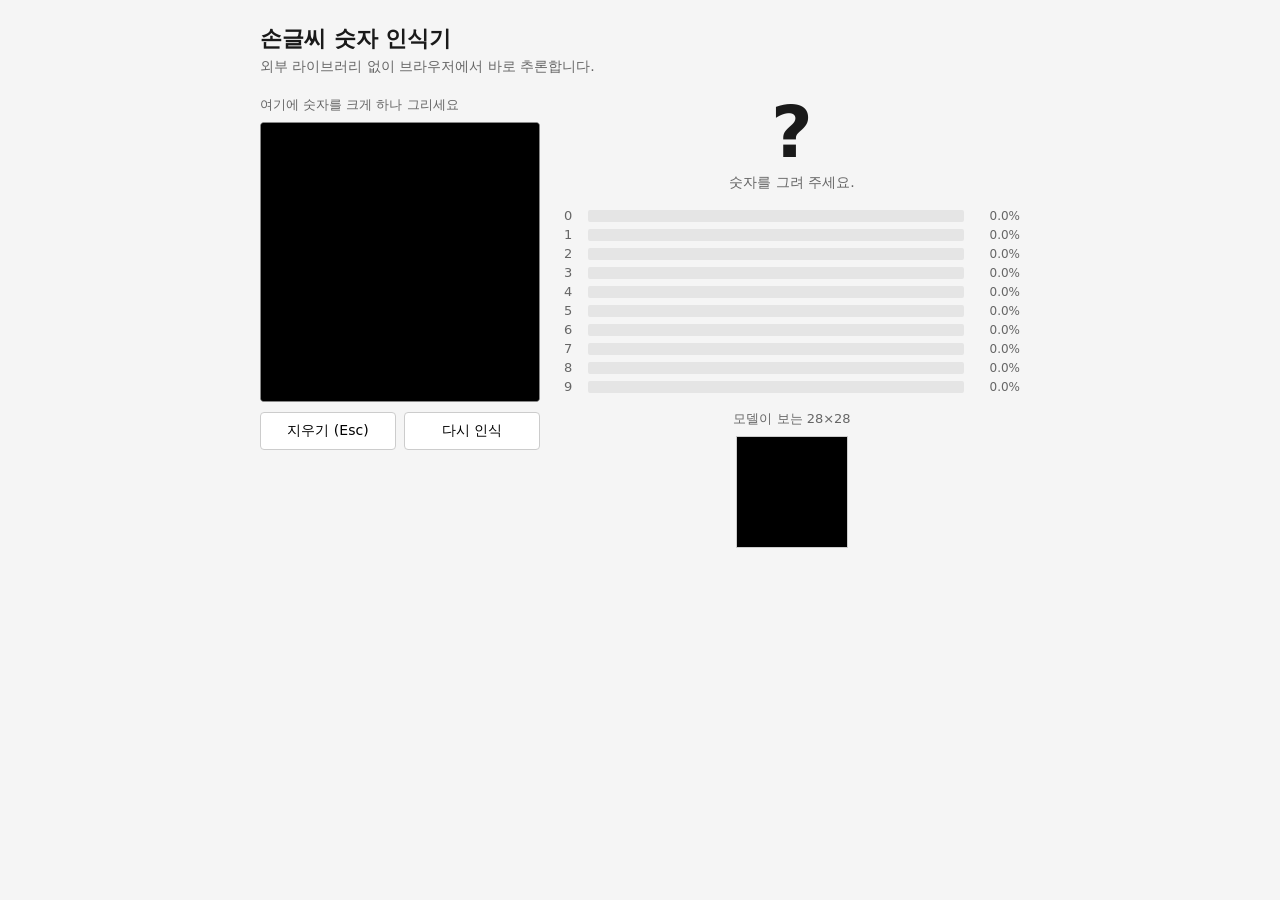
==== web_version/index.html @ 67d3d4d0 "웹 버전 화면 추가 (캔버스 입력, 확률 막대, 28x28 미리보기) 좁은 화면에서 왼쪽 열이 줄어들지 못해 가로 스크롤이 생기던 문제를 함께 고쳤다. 오류 메시지 끝에 마침표를 " ====
<!-- 2026-09-21 18:23 KST -->
<!DOCTYPE html>
<html lang="ko">
<head>
<meta charset="utf-8">
<meta name="viewport" content="width=device-width, initial-scale=1">
<title>손글씨 숫자 인식기</title>
<link rel="stylesheet" href="css/스타일.css">
</head>
<body>
<main class="전체틀">
    <h1>손글씨 숫자 인식기</h1>
    <p class="설명">외부 라이브러리 없이 브라우저에서 바로 추론합니다.</p>

    <div class="본문">
        <section class="왼쪽">
            <p class="안내">여기에 숫자를 크게 하나 그리세요</p>
            <canvas id="그림판" width="280" height="280"></canvas>
            <div class="단추들">
                <button id="지우기">지우기 (Esc)</button>
                <button id="다시인식">다시 인식</button>
            </div>
        </section>

        <section class="오른쪽">
            <div class="결과칸">
                <div id="결과숫자" class="결과숫자">?</div>
                <div id="확신도" class="확신도">모델을 불러오는 중입니다.</div>
            </div>

            <div id="막대들" class="막대들"></div>

            <div class="미리보기칸">
                <p class="안내">모델이 보는 28×28</p>
                <canvas id="미리보기" width="28" height="28"></canvas>
            </div>
        </section>
    </div>
</main>
<script type="module" src="js/앱.js"></script>
</body>
</html>
---- web_version/css/스타일.css ----
/* 2026-09-21 18:23 KST */

:root {
    --배경: #f5f5f5;
    --글자: #1a1a1a;
    --흐린글자: #666666;
    --강조: #2563eb;
    --연한강조: #93c5fd;
    --성공: #1a7f37;
    --주의: #b45309;
}

* { box-sizing: border-box; }

body {
    margin: 0;
    padding: 24px 16px;
    background: var(--배경);
    color: var(--글자);
    font-family: system-ui, "Malgun Gothic", "Apple SD Gothic Neo", sans-serif;
}

.전체틀 { max-width: 760px; margin: 0 auto; }
h1 { font-size: 22px; margin: 0 0 4px; }
.설명 { margin: 0 0 20px; color: var(--흐린글자); font-size: 14px; }
.안내 { margin: 0 0 8px; font-size: 13px; color: var(--흐린글자); }

.본문 { display: flex; flex-wrap: wrap; gap: 24px; }
/* 화면이 캔버스보다 좁으면 왼쪽 열이 줄어들어야 합니다. flex 기본값인
   min-width:auto 가 남아 있으면 줄어들지 못해 가로 스크롤이 생깁니다. */
.왼쪽 { flex: 0 1 auto; min-width: 0; }
.오른쪽 { flex: 1 1 260px; min-width: 240px; }

#그림판 {
    display: block;
    width: 280px;
    max-width: 100%;
    height: auto;
    aspect-ratio: 1 / 1;
    background: #000000;
    border: 1px solid #888888;
    border-radius: 4px;
    cursor: crosshair;
    touch-action: none;   /* 손가락으로 그릴 때 화면이 함께 움직이지 않도록 */
}

.단추들 { display: flex; gap: 8px; margin-top: 10px; }
button {
    flex: 1;
    padding: 9px 12px;
    font: inherit;
    font-size: 14px;
    background: #ffffff;
    border: 1px solid #cccccc;
    border-radius: 4px;
    cursor: pointer;
}
button:hover:enabled { background: #eeeeee; }
button:disabled { opacity: 0.5; cursor: default; }

.결과칸 { text-align: center; margin-bottom: 16px; }
.결과숫자 { font-size: 72px; line-height: 1; font-weight: 700; }
.결과숫자.확신 { color: var(--성공); }
.결과숫자.애매 { color: var(--주의); }
.확신도 { margin-top: 6px; font-size: 14px; color: var(--흐린글자); }
.확신도.오류 { color: #b91c1c; }

.막대들 { display: grid; gap: 4px; margin-bottom: 16px; }
.막대줄 { display: grid; grid-template-columns: 16px 1fr 48px; align-items: center; gap: 8px; }
.막대줄 .숫자 { font-size: 13px; color: var(--흐린글자); }
.막대바깥 { height: 12px; background: #e5e5e5; border-radius: 2px; overflow: hidden; }
.막대안 { height: 100%; width: 0; background: var(--연한강조); transition: width 0.1s; }
.막대줄.으뜸 .막대안 { background: var(--강조); }
.막대줄.으뜸 .숫자, .막대줄.으뜸 .값 { color: var(--글자); font-weight: 600; }
.막대줄 .값 { font-size: 12px; color: var(--흐린글자); text-align: right; font-variant-numeric: tabular-nums; }

.미리보기칸 { text-align: center; }
#미리보기 {
    width: 112px;
    height: 112px;
    background: #000000;
    border: 1px solid #cccccc;
    image-rendering: pixelated;   /* 4배로 키워도 픽셀이 뭉개지지 않게 */
}
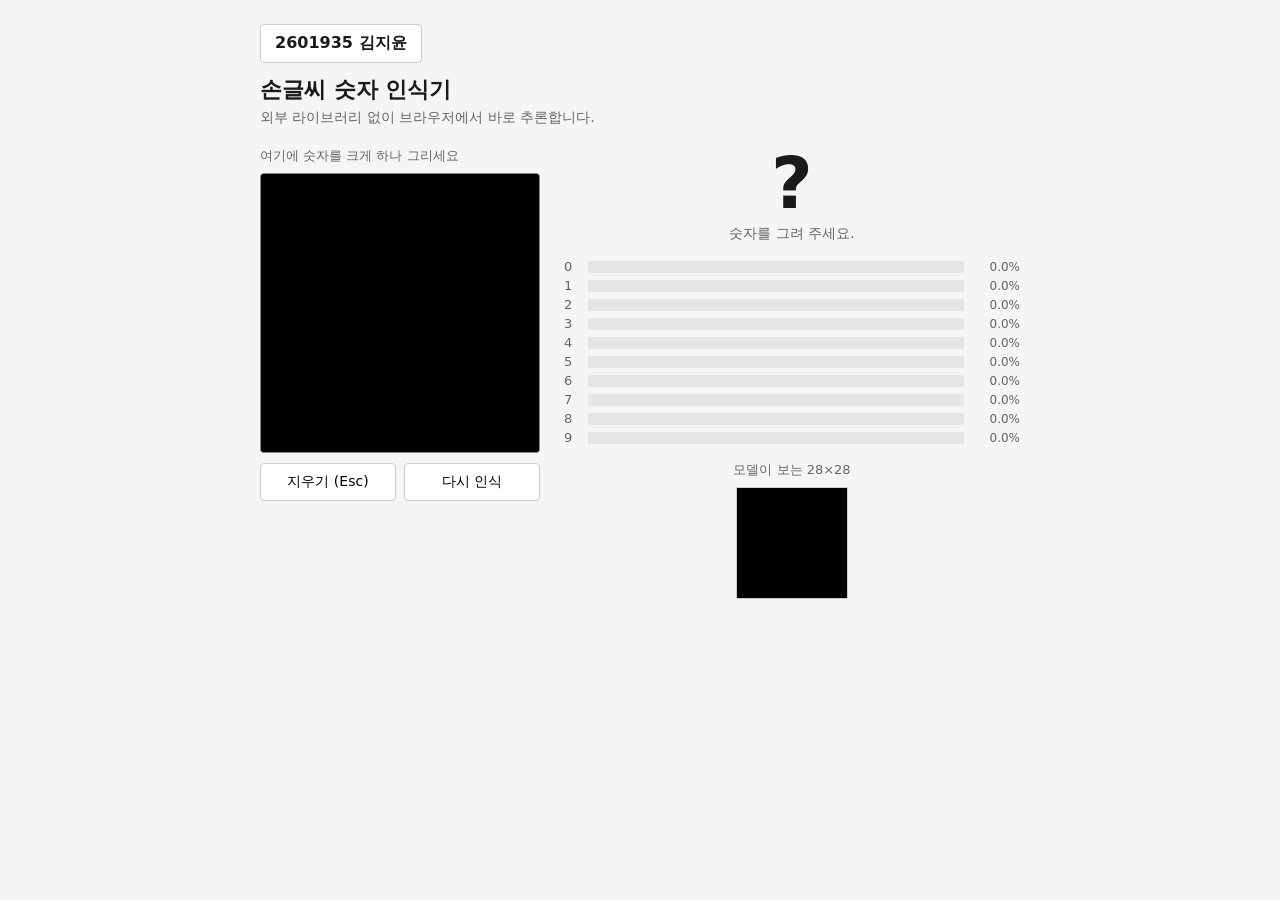
==== commit 49ae9932: "페이지 맨 위에 학번과 이름 표시 Co-Authored-By: Claude Opus 5 <noreply@anthropic.com>" ====
--- a/web_version/index.html
+++ b/web_version/index.html
@@ -9,6 +9,7 @@
 </head>
 <body>
 <main class="전체틀">
+    <p class="학생정보">2601935 김지윤</p>
     <h1>손글씨 숫자 인식기</h1>
     <p class="설명">외부 라이브러리 없이 브라우저에서 바로 추론합니다.</p>
 
--- a/web_version/css/스타일.css
+++ b/web_version/css/스타일.css
@@ -21,6 +21,21 @@
 }
 
 .전체틀 { max-width: 760px; margin: 0 auto; }
+
+/* 학번과 이름. 채점자가 화면에서 바로 확인하는 항목이므로
+   흐리게 처리하지 않고 맨 위에 또렷하게 둡니다. */
+.학생정보 {
+    margin: 0 0 12px;
+    padding: 8px 14px;
+    display: inline-block;
+    font-size: 16px;
+    font-weight: 700;
+    color: var(--글자);
+    background: #ffffff;
+    border: 1px solid #cccccc;
+    border-radius: 4px;
+}
+
 h1 { font-size: 22px; margin: 0 0 4px; }
 .설명 { margin: 0 0 20px; color: var(--흐린글자); font-size: 14px; }
 .안내 { margin: 0 0 8px; font-size: 13px; color: var(--흐린글자); }
